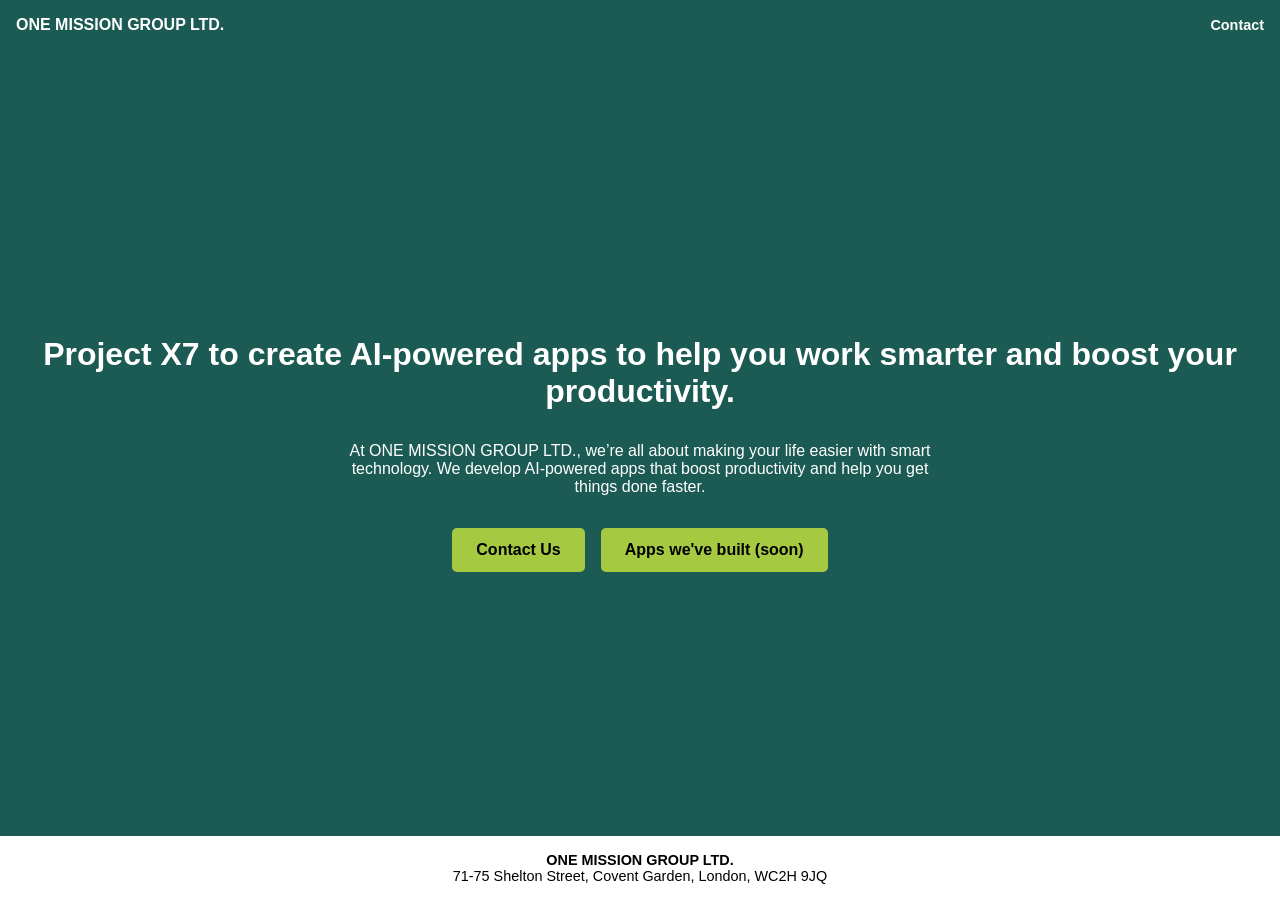
==== index.html @ bf5af813 "Add files via upload" ====
<!DOCTYPE html>
<html lang="en">
<head>
  <meta charset="UTF-8">
  <meta name="viewport" content="width=device-width, initial-scale=1.0">
  <title>ONE MISSION GROUP LTD.</title>
  <style>
    body {
      margin: 0;
      font-family: Arial, Helvetica, sans-serif;
      background-color: #1c5b53;
      color: white;
      display: flex;
      flex-direction: column;
      min-height: 100vh;
    }
    header {
      padding: 1rem;
      display: flex;
      justify-content: space-between;
      align-items: center;
      font-weight: bold;
    }
    header a {
      color: white;
      text-decoration: none;
      font-size: 0.9rem;
    }
    main {
      flex: 1;
      display: flex;
      flex-direction: column;
      justify-content: center;
      align-items: center;
      text-align: center;
      padding: 2rem;
    }
    main h1 {
      font-size: 2rem;
      font-weight: bold;
      margin-bottom: 1rem;
    }
    main p {
      font-size: 1rem;
      max-width: 600px;
      margin-bottom: 2rem;
    }
    .buttons {
      display: flex;
      gap: 1rem;
    }
    .btn {
      background-color: #a5c940;
      color: black;
      font-weight: bold;
      padding: 0.8rem 1.5rem;
      border-radius: 5px;
      text-decoration: none;
      transition: 0.3s;
    }
    .btn:hover {
      background-color: #8aa832;
    }
    footer {
      background: white;
      color: black;
      text-align: center;
      padding: 1rem;
      font-size: 0.9rem;
    }
  </style>
</head>
<body>
  <header>
    <div>ONE MISSION GROUP LTD.</div>
    <a href="mailto:karim@x7.social.com">Contact</a>
  </header>

  <main>
    <h1>Project X7 to create AI-powered apps to help you work smarter and boost your productivity.</h1>
    <p>At ONE MISSION GROUP LTD., we’re all about making your life easier with smart technology. We develop AI-powered apps that boost productivity and help you get things done faster.</p>
    <div class="buttons">
      <a href="mailto:karim@x7.social.com" class="btn">Contact Us</a>
      <a href="#" class="btn">Apps we've built (soon)</a>
    </div>
  </main>

  <footer>
    <b>ONE MISSION GROUP LTD.</b><br>
    71-75 Shelton Street, Covent Garden, London, WC2H 9JQ
  </footer>
</body>
</html>
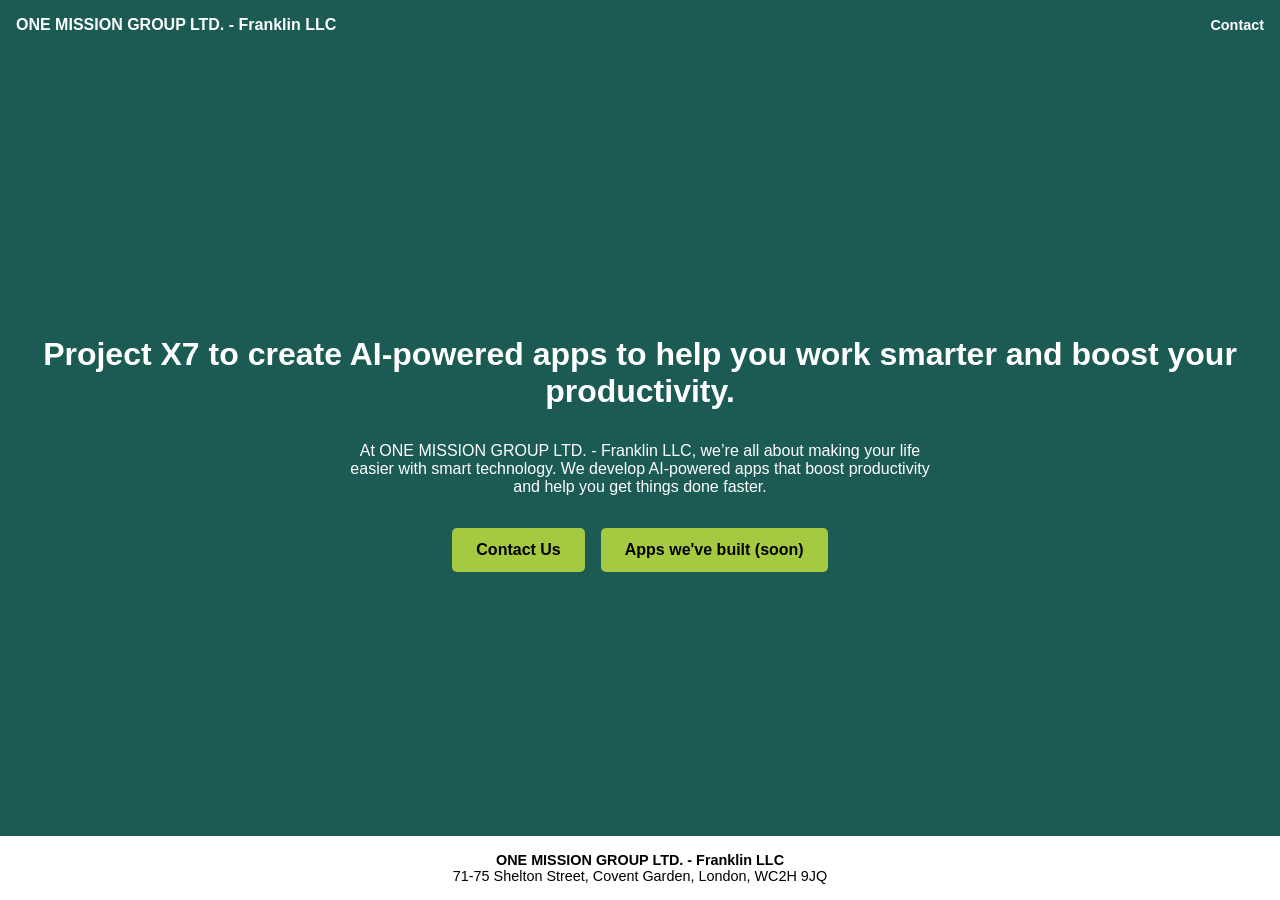
==== commit 56c12914: "Update index.html with new content" ====
--- a/index.html
+++ b/index.html
@@ -3,7 +3,7 @@
 <head>
   <meta charset="UTF-8">
   <meta name="viewport" content="width=device-width, initial-scale=1.0">
-  <title>ONE MISSION GROUP LTD.</title>
+  <title>ONE MISSION GROUP LTD. - Franklin LLC</title>
   <style>
     body {
       margin: 0;
@@ -72,13 +72,13 @@
 </head>
 <body>
   <header>
-    <div>ONE MISSION GROUP LTD.</div>
+    <div>ONE MISSION GROUP LTD. - Franklin LLC</div>
     <a href="mailto:karim@x7.social.com">Contact</a>
   </header>
 
   <main>
     <h1>Project X7 to create AI-powered apps to help you work smarter and boost your productivity.</h1>
-    <p>At ONE MISSION GROUP LTD., we’re all about making your life easier with smart technology. We develop AI-powered apps that boost productivity and help you get things done faster.</p>
+    <p>At ONE MISSION GROUP LTD. - Franklin LLC, we’re all about making your life easier with smart technology. We develop AI-powered apps that boost productivity and help you get things done faster.</p>
     <div class="buttons">
       <a href="mailto:karim@x7.social.com" class="btn">Contact Us</a>
       <a href="#" class="btn">Apps we've built (soon)</a>
@@ -86,8 +86,8 @@
   </main>
 
   <footer>
-    <b>ONE MISSION GROUP LTD.</b><br>
+    <b>ONE MISSION GROUP LTD. - Franklin LLC</b><br>
     71-75 Shelton Street, Covent Garden, London, WC2H 9JQ
   </footer>
 </body>
-</html>
+</html>
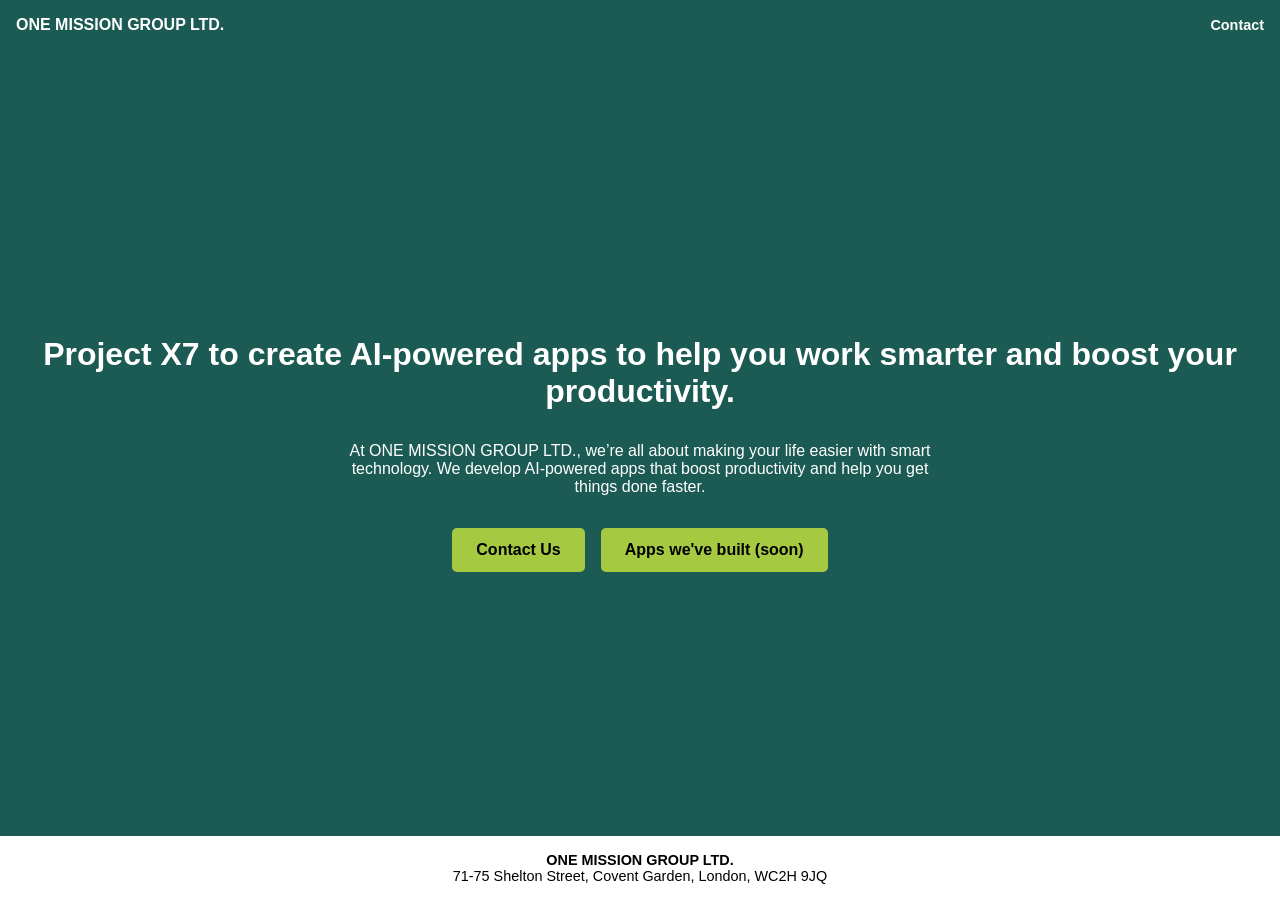
==== commit 220c175c: "Remove Franklin LLC references from homepage" ====
--- a/index.html
+++ b/index.html
@@ -3,7 +3,7 @@
 <head>
   <meta charset="UTF-8">
   <meta name="viewport" content="width=device-width, initial-scale=1.0">
-  <title>ONE MISSION GROUP LTD. - Franklin LLC</title>
+  <title>ONE MISSION GROUP LTD.</title>
   <style>
     body {
       margin: 0;
@@ -72,13 +72,13 @@
 </head>
 <body>
   <header>
-    <div>ONE MISSION GROUP LTD. - Franklin LLC</div>
+    <div>ONE MISSION GROUP LTD.</div>
     <a href="mailto:karim@x7.social.com">Contact</a>
   </header>
 
   <main>
     <h1>Project X7 to create AI-powered apps to help you work smarter and boost your productivity.</h1>
-    <p>At ONE MISSION GROUP LTD. - Franklin LLC, we’re all about making your life easier with smart technology. We develop AI-powered apps that boost productivity and help you get things done faster.</p>
+    <p>At ONE MISSION GROUP LTD., we’re all about making your life easier with smart technology. We develop AI-powered apps that boost productivity and help you get things done faster.</p>
     <div class="buttons">
       <a href="mailto:karim@x7.social.com" class="btn">Contact Us</a>
       <a href="#" class="btn">Apps we've built (soon)</a>
@@ -86,8 +86,8 @@
   </main>
 
   <footer>
-    <b>ONE MISSION GROUP LTD. - Franklin LLC</b><br>
+    <b>ONE MISSION GROUP LTD.</b><br>
     71-75 Shelton Street, Covent Garden, London, WC2H 9JQ
   </footer>
 </body>
-</html>+</html>
